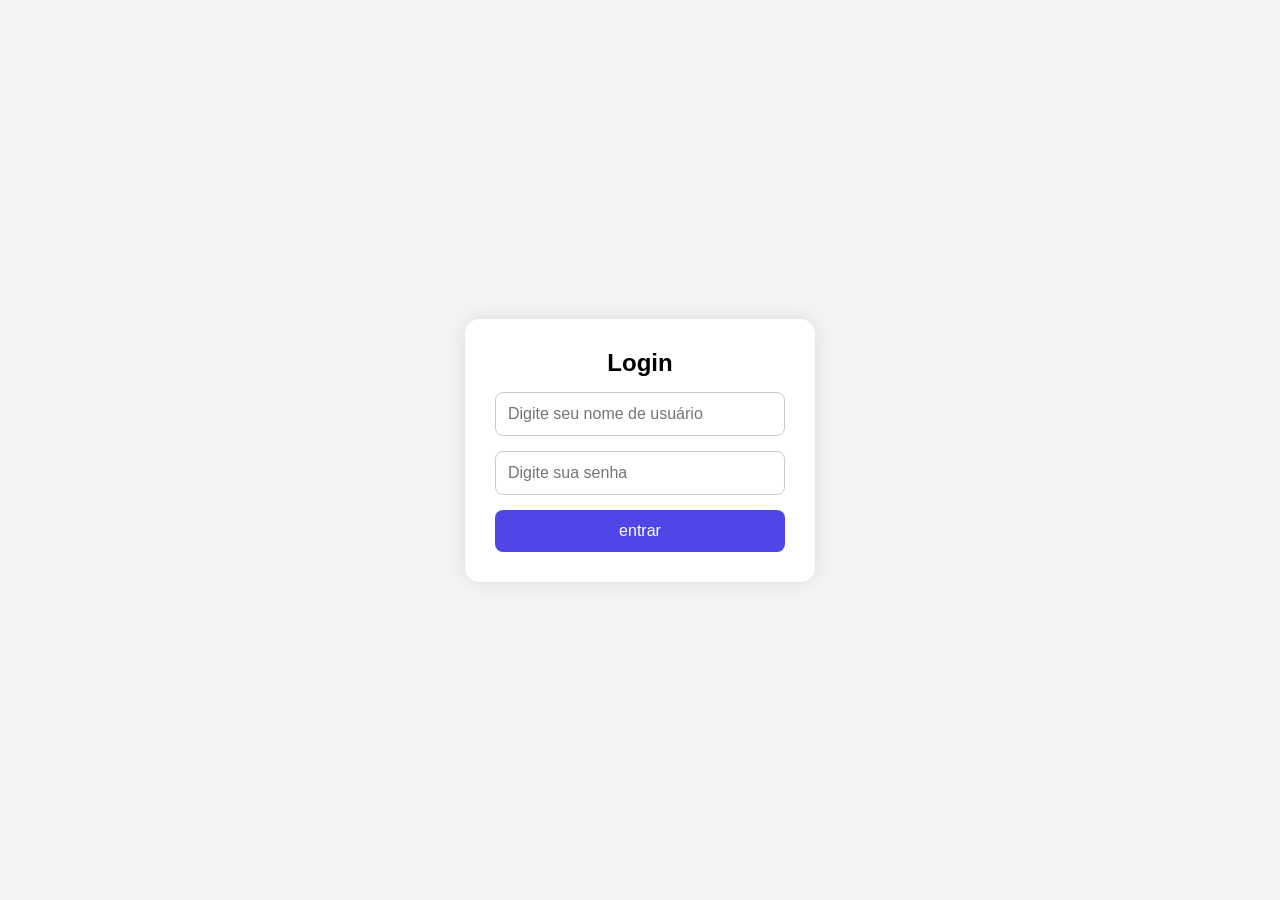
==== index.html @ 4fd696fa "adicionando html, css e javaScript" ====
<!DOCTYPE html>
<html lang="en">
<head>
    <meta charset="UTF-8">
    <meta name="viewport" content="width=device-width, initial-scale=1.0">
    <title>Login</title>
    <link rel="stylesheet" href="style.css">
</head>
<body>

    <form action="login.php" method="POST">

        <h2>Login</h2>

        <input
            type="text"
            id="usuario"
            placeholder="Digite seu nome de usuário">

        <input
           type="password"
           id="senha"
           placeholder="Digite sua senha">
            
        

        <button type="submit">
            entrar
        </button>

    </form>
    
</body>
</html>
---- style.css ----
*{
    margin: 0;
    padding: 0;
    box-sizing: border-box;
}

body{
    height: 100vh;

    display: flex;
    justify-content: center;
    align-items: center;

    background: #f4f4f4;

    font-family: Arial, sans-serif;
}

form{
    background: white;

    width: 350px;

    padding: 30px;

    border-radius: 15px;

    display: flex;
    flex-direction: column;

    gap: 15px;

    box-shadow: 0 0 20px rgba(0,0,0,0.1);
}

h2{
    text-align: center;
}

input{
    padding: 12px;

    border: 1px solid #ccc;

    border-radius: 8px;

    font-size: 16px;
}

button{
    padding: 12px;

    border: none;

    border-radius: 8px;

    background: #4f46e5;

    color: white;

    font-size: 16px;

    cursor: pointer;
}

button:hover{
    opacity: 0.9;
}
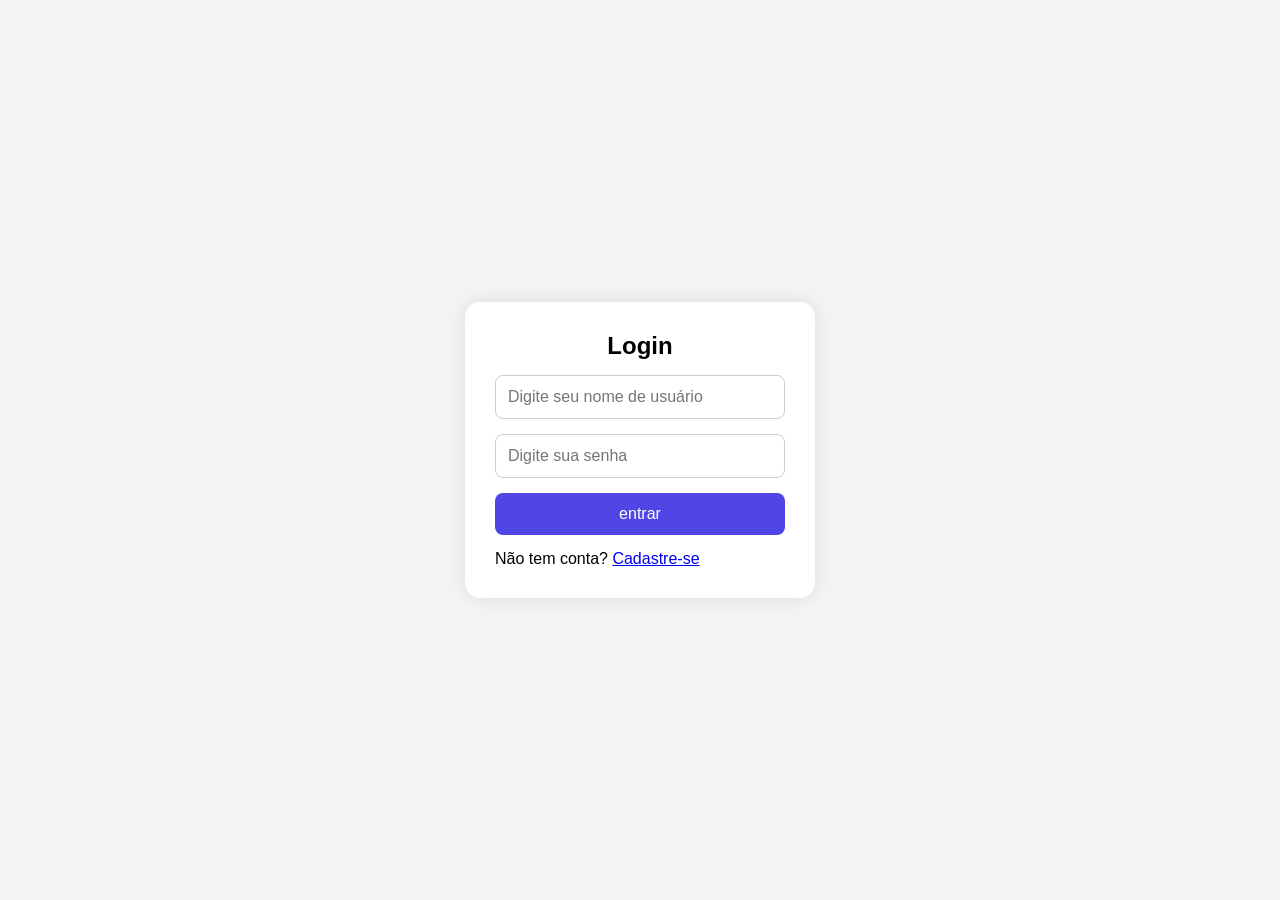
==== commit 856fef98: "Estrutura do dashboard" ====
--- a/index.html
+++ b/index.html
@@ -1,12 +1,12 @@
 <!DOCTYPE html>
-<html lang="en">
+<html lang="pt-BR">
 <head>
     <meta charset="UTF-8">
     <meta name="viewport" content="width=device-width, initial-scale=1.0">
     <title>Login</title>
     <link rel="stylesheet" href="style.css">
 </head>
-<body>
+<body id="login-page">
 
     <form action="login.php" method="POST">
 
@@ -15,18 +15,24 @@
         <input
             type="text"
             id="usuario"
+            name="nome"
             placeholder="Digite seu nome de usuário">
 
         <input
            type="password"
            id="senha"
+           name="senha"
            placeholder="Digite sua senha">
             
         
 
-        <button type="submit">
+        <button type="submit" id="entrar"> 
             entrar
         </button>
+
+        <p>Não tem conta?
+          <a href="cadastro.html">Cadastre-se</a>
+       </p>
 
     </form>
     
